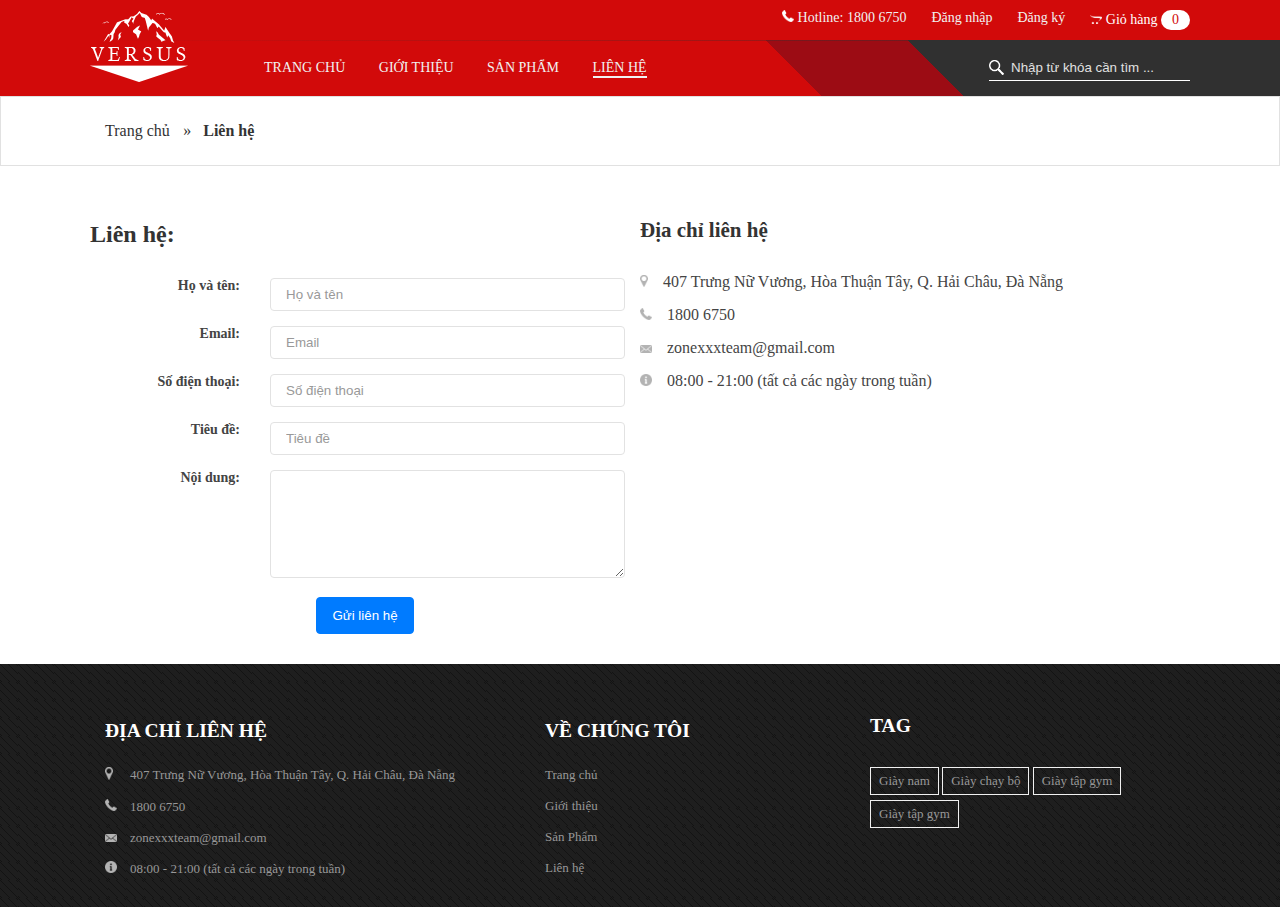
==== contact.html @ 8f89df51 "xong" ====
<!DOCTYPE html>
<html>
<head>
	<title>Tất Cả Sản Phẩm</title>
	<meta charset="utf-8">
	<link rel="stylesheet" type="text/css" href="style.css">
</head>
<body>
		<!-- header -->
	<header>
		<div class="container">
			<div class="row">
				<!-- logo -->
				<div class="left">
					<div class="logo">
						<figure>
							<a href="index.html">
								<img src="images/logo.png">
							</a>
						</figure>
					</div>
				</div>
				<!-- end logo -->
				<div class="right">
					<!-- top-bar -->
					<div class="top-bar">
						<ul class="wrap">
							<li class="item">
								<span class="icon">
									<img src="images/icon-phone.png" width="12px">
								</span>
								<span class="text">
									<a href="">Hotline: 1800 6750</a>
								</span>
							</li>
							<li class="item">
								<span class="text">
									<a href="">Đăng nhập</a>
								</span>
							</li>
							<li class="item">
								<span class="text">
									<a href="">Đăng ký</a>
								</span>
							</li>
							<li class="item wrap-cart">
								<span class="cart">
									<span class="icon">
										<img src="images/icon-cart.png" width="12px">
									</span>
									<span class="text">Giỏ hàng</span>
									<span class="quantity">0</span>
								</span>
								<div class="content-cart">
									<div class="content">
										Không có sản phẩm trong giỏ hàng
									</div>
								</div>
							</li>
						</ul>
					</div>
					<!-- main-bar -->
					<div class="main-bar">
						<div class="menu">
							<ul class="wrap-menu">
								<li class="item">
									<a href="index.html">Trang Chủ</a>
								</li>
								<li class="item">
									<a href="about.html">Giới Thiệu</a>
								</li>
								<li class="item">
									<a href="products.html">Sản Phẩm</a>
								</li>
								<li class="item active">
									<a href="contact.html">Liên hệ</a>
								</li>
							</ul>
						</div>
						<div class="search">
							<form class="form-search">
								<div class="wrap-group">
									<input type="text" name="" class="text-search" placeholder="Nhập từ khóa cần tìm ...">
								</div>
							</form>
						</div>
					</div>
					<!-- end main-bar -->

				</div>
				<!-- end top-bar -->
			

				</div>
			</div>
		</div>
	</header>
	<!-- end header -->

	<!-- bread-crumb -->
	<section id="bread-crumb">
		<div class="container">
			<ul>
				<li>
					<a href="index.html">Trang chủ</a>
				</li>
				<li>
					<a href="contact.html" class="active">Liên hệ</a>
				</li>
			</ul>
		</div>
	</section>
	<!-- end bread-crumb -->
	<div id="contact">
		<div class="container">
			<div class="row">
				<div class="left">
					<form action="" method="">
						<div class="title"><h2>Liên hệ:</h2></div>

						<div class="item">
							<div class="title-item">Họ và tên: </div>
							<div class="wrap-input">
								<input type="text" placeholder="Họ và tên">
							</div>
						</div>
						<div class="item">
							<div class="title-item">Email: </div>
							<div class="wrap-input">
								<input type="text" placeholder="Email">
							</div>
						</div>
						<div class="item">
							<div class="title-item">Số điện thoại: </div>
							<div class="wrap-input">
								<input type="text" placeholder="Số điện thoại">
							</div>
						</div>
						<div class="item">
							<div class="title-item">Tiêu đề: </div>
							<div class="wrap-input">
								<input type="text" placeholder="Tiêu đề">
							</div>
						</div>
						<div class="item">
							<div class="title-item">Nội dung: </div>
							<div class="wrap-input">
								<textarea value="Nội dung" rows="6"></textarea>
							</div>
						</div>
						<div class="btn">
							<button onclick="alert('Gửi thành công !!')">Gửi liên hệ</button>
						</div>
					</form>

				</div>
				<div class="right">
					<div class="title">
						<h2>Địa chỉ liên hệ</h2>
					</div>
					<!-- address -->
					<div class="address item">
						<span class="icon">
							<img src="images/icon-map.png" width="8">
						</span>
						<span class="text">
							407 Trưng Nữ Vương, Hòa Thuận Tây, Q. Hải Châu, Đà Nẵng
						</span>
					</div>

					<!-- phone -->
					<div class="phone item">
						<span class="icon">
							<img src="images/icon-phone-footer.png" width="12">
						</span>
						<span class="text">
							1800 6750
						</span>
					</div>

					<!-- for-us -->
					<div class="email item">
						<span class="icon">
							<img src="images/icon-email.png" width="12">
						</span>
						<span class="text">
							zonexxxteam@gmail.com
						</span>
					</div>
					<div class="item">
						<span class="icon">
							<img src="images/icon-circle-i.png" width="12">
						</span>
						<span class="text">
							08:00 - 21:00 (tất cả các ngày trong tuần)
						</span>
					</div>
				</div>
			</div>
		</div>
	</div>

	<!-- footer -->
	<footer>
		<div class="container">
			<div class="row">
				<!-- info -->
				<div class="info">
					<div class="title">
						<h2>Địa chỉ liên hệ</h2>
					</div>
					<!-- address -->
					<div class="address item">
						<span class="icon">
							<img src="images/icon-map.png" width="8">
						</span>
						<span class="text">
							407 Trưng Nữ Vương, Hòa Thuận Tây, Q. Hải Châu, Đà Nẵng
						</span>
					</div>

					<!-- phone -->
					<div class="phone item">
						<span class="icon">
							<img src="images/icon-phone-footer.png" width="12">
						</span>
						<span class="text">
							1800 6750
						</span>
					</div>

					<!-- for-us -->
					<div class="email item">
						<span class="icon">
							<img src="images/icon-email.png" width="12">
						</span>
						<span class="text">
							zonexxxteam@gmail.com
						</span>
					</div>
					<div class="item">
						<span class="icon">
							<img src="images/icon-circle-i.png" width="12">
						</span>
						<span class="text">
							08:00 - 21:00 (tất cả các ngày trong tuần)
						</span>
					</div>
				</div>
				<!-- end info -->

				<!-- for-us -->
				<div class="for-us">
					<div class="title">
						<h2>Về chúng tôi</h2>
					</div>

					<div class="item">
						<div class="text">
							<a href="">Trang chủ</a>
						</div>
					</div>

					<div class="item">
						<div class="text">
							<a href="">Giới thiệu</a>
						</div>
					</div>

					<div class="item">
						<div class="text">
							<a href="">Sản Phẩm</a>
						</div>
					</div>
					
					<div class="item">
						<div class="text">
							<a href="">Liên hệ</a>
						</div>
					</div>
				</div>
				<!-- end for-us -->
				
				<!-- tags -->
				<div class="tags">
					<div class="title">
						<h2>tag</h2>
					</div>
					<span class="item-tag"><a href="">Giày nam</a></span>
					<span class="item-tag"><a href="">Giày chạy bộ</a></span>
					<span class="item-tag"><a href="">Giày tập gym</a></span>
					<span class="item-tag"><a href="">Giày tập gym</a></span>
				</div>
				<!-- end tags -->
			</div>
		</div>
	</footer>
	<!-- end footer -->
</body>
</html>
---- style.css ----
.container {
    margin: 0 auto;
}
.row {
    display: flex;
}
figure {
    margin: 0;
}
/* giới hạn độ dài contaner cho khung nhìn */

@media (min-width: 1200px) {
    .container {
        max-width: 1100px;
    }
}
@media (min-width: 1300px) {
    .container {
        max-width: 1150px;
    }
}
@media (min-width: 1400px) {
    .container {
        max-width: 1200px;
    }
}
/* kết thúc giới hạn độ dài contaner cho khung nhìn */

figure {
    margin: 0;
}
body {
    overflow-x: hidden;
    margin: 0;
    font-family: "Times New Roman", Arial, Tahoma, sans-serif;
    -webkit-font-smoothing: antialiased;
    -moz-osx-font-smoothing: grayscale;
    font-size: 14px;
    color: #333333;
}
/* style header */

header {
    background: #d20a0a;
    color: #ffff;
}
header .left {
    display: table;
    height: 96px;
}
header .left .logo {
    display: table-cell;
    vertical-align: middle;
}
header .right {
    flex-grow: 1;
}
/* -style top-bar */

header .right .top-bar {}
header .right .top-bar ul.wrap {
    margin: 0;
    list-style-type: none;
    display: flex;
    justify-content: flex-end;
}
header .right .top-bar ul.wrap li.item {
    display: inline-block;
    cursor: pointer;
    padding: 10px 0;
}
header .right .top-bar ul.wrap li.item:not(:last-child) {
    margin-right: 25px;
}
header .right .top-bar ul.wrap li.item a {
    color: #f1f1f1;
    text-decoration: none;
}
header .right .top-bar ul.wrap li.item .text:hover {
    text-decoration: underline;
}
header .right .top-bar ul.wrap .wrap-cart {
    position: relative;
    display: inline-block;
}
header .right .top-bar ul.wrap .wrap-cart:hover div.content-cart {
    visibility: visible;
    cursor: auto;
}
header .right .top-bar ul.wrap li.item span.cart span.quantity {
    background: white;
    text-align: center;
    display: inline-block;
    width: 15px;
    color: #d20a0a;
    padding: 2px 7px;
    border-radius: 10px;
}
header .right .top-bar ul.wrap li.item div.content-cart {
    z-index: 9;
    position: absolute;
    width: 300px;
    top: 100%;
    right: 0;
    background: white;
    color: #555555;
    padding: 20px 15px;
    visibility: hidden;
}
/* -end style top-bar*/

/* -style main-bar */

header .right .main-bar {
    display: flex;
    position: relative;
    background: linear-gradient(45deg, transparent calc(100% - 300px), #9c0c14 calc(100% - 300px), #9c0c14 calc(100% - 200px), #303030 calc(100% - 200px));
}
header .right .main-bar::before {
    content: "";
    position: absolute;
    left: -10%;
    top: 0;
    right: 0;
    height: 1px;
    z-index: 1;
    background-image: -webkit-gradient(radial, left top, 10, 90% 0%, 150, from(transparent), to(#303030));
    background-image: -webkit-radial-gradient(left top, 2000px 2000px, transparent, #303030);
}
/* --style menu*/

header .right .main-bar .menu {
    padding: 20px;
}
header .right .main-bar .menu ul.wrap-menu {
    margin: 0;
    list-style-type: none;
}
header .right .main-bar .menu ul.wrap-menu li.item {
    display: inline-block;
    padding: 0 15px;
}
header .right .main-bar .menu ul.wrap-menu li.item>a {
    color: #f1f1f1;
    text-decoration: none;
    text-transform: uppercase;
    position: relative;
    padding: 0 0 3px;
}
header .right .main-bar .menu ul.wrap-menu li.item:hover a::after {
    transform: scale(1);
}
header .right .main-bar .menu ul.wrap-menu li.item>a::after {
    transition: all .25s;
    position: absolute;
    bottom: 0;
    left: 0;
    right: 0;
    content: '';
    background: #f1f1f1;
    height: 2px;
    transform: scale(0);
}
header .right .main-bar .menu ul.wrap-menu li.active>a::after {
    transform: scale(1);
}
/* -- end style menu */

/* -- style search */

header .right .main-bar .search {
    flex-grow: 1;
    text-align: right;
    line-height: 56px;
}
header .right .main-bar .search::after {
    content: "";
    background: #303030;
    position: absolute;
    top: 0;
    bottom: 0;
    left: 100%;
    width: 1000px;
}
header .right .main-bar .search .form-search {
    vertical-align: middle;
}
header .right .main-bar .search .form-search input[type="text"] {
    background: none;
    border: none;
    color: #e1e1e1;
}
header .right .main-bar .search .form-search input[type="text"]:focus {
    outline: 0
}
header .right .main-bar .search .form-search input[type="text"]::placeholder {
    color: #e1e1e1;
}
header .right .main-bar .search .form-search .wrap-group {
    display: inline-block;
    border-bottom: 1px solid #fff;
    line-height: 25px;
    padding-left: 20px;
    position: relative;
}
header .right .main-bar .search .form-search .wrap-group::before {
    background-image: url('images/icon-search.png');
    background-repeat: no-repeat;
    background-size: 15px 15px;
    display: inline-block;
    width: 20px;
    height: 20px;
    content: "";
    position: absolute;
    top: 5px;
    left: 0;
}
/* -- end style search */

/* -end style main-bar*/

/* end style header*/

/* style slider */

#slider::after {
    display: table;
    content: '';
    clear: both;
}
#slider .wrap-slider .wrap-img {
    width: 50000px;
    position: relative;
    animation: 10s slider infinite;
    left: 0;
}
@keyframes slider {
    0% {
        left: 0;
    }
    35% {
        left: 0;
    }
    40% {
        left: -100vw;
    }
    65% {
        left: -100vw;
    }
    70% {
        left: -200vw;
    }
    95% {
        left: -200vw;
    }
    100% {
        left: -200vw;
    }
}
#slider .wrap-slider .wrap-img figure.item {
    float: left;
    position: relative;
    overflow: hidden;
}
#slider .wrap-slider .wrap-img figure.item:hover:before {
    left: 110%;
}
#slider .wrap-slider .wrap-img>figure.item::before {
    position: absolute;
    top: 0;
    left: -90%;
    z-index: 2;
    display: block;
    content: '';
    width: 50%;
    height: 100%;
    background: linear-gradient(to right, rgba(255, 255, 255, 0) 0%, rgba(255, 255, 255, 0.3) 100%);
    transform: skewX(-25deg);
    transition: all .5s;
}
#slider .wrap-slider .wrap-img>figure.item>img {
    width: 100vw;
    height: 100vh;
}
/* end style slider */

/* style products */

#products .title {
    width: 100%;
}
#products .title>h1 {
    text-align: center;
    text-transform: uppercase;
    font-size: 30px;
}
#products .row {
    flex-wrap: wrap;
}
#products .wrap-products .item {
    width: 25%;
    padding: 15px;
    box-sizing: border-box;
    border: 1px solid transparent;
    margin-top: 15px;
    margin-bottom: 15px;
    transition: all .8s;
}
#products .wrap-products .item .wrap-img {
    position: relative;
}
#products .wrap-products .item .wrap-img .btn-see-detail {}
#products .wrap-products .item .wrap-img .btn-see-detail>a {
    position: absolute;
    top: 40%;
    left: 15%;
    right: 15%;
    padding: 15px;
    text-align: center;
    transform: translateY(-50%);
    transform: scaleX(0);
    display: block;
    background: white;
    border-radius: 4px;
    border: 1px solid #d20a0a;
    text-decoration: none;
    color: #666666;
    transition: all .5s;
    box-sizing: border-box;
    font-weight: 700;
}
#products .wrap-products .item:hover {
    border: 1px solid #e1e1e1;
    box-shadow: 0 5px 6px grey;
}
#products .wrap-products .item:hover .wrap-img .btn-see-detail>a {
    transform: scaleX(1);
}
#products .wrap-products .item:hover .info .name a {
    color: #d20a0a;
}
#products .wrap-products .item:hover .info .price .special-price {
    color: #9c0c14;
}
#products .wrap-products .item:hover .wrap-img figure img {
    opacity: .7;
}
#products .wrap-products .item .wrap-img .btn-see-detail>a:hover {
    background: #d20a0a;
    color: #fff;
}
#products .wrap-products .item .info {
    margin-top: 20px;
}
#products .wrap-products .item .info .name>a {
    text-decoration: none;
    text-transform: capitalize;
    font-size: 20px;
    color: #333333;
    font-weight: 700;
    margin-top: 15px;
}
#products .wrap-products .item .wrap-img .text-sale {
    background: #d20a0a;
    position: absolute;
    right: 10px;
    top: 10px;
    padding: 17px 7px;
    color: white;
    font-weight: bold;
    text-transform: uppercase;
    border-radius: 50%;
}
#products .wrap-products .item .info .price {
    margin-top: 15px;
}
#products .wrap-products .item .info .price .special-price {
    color: #d20a0a;
    font-weight: 700;
    font-size: 16px;
}
#products .wrap-products .item .info .price .old-price {
    text-decoration: line-through;
    font-size: 13px;
    margin-left: 5px;
}
/* end style products */

/* footer */

footer {
    background-image: url(images/footer_bg.png);
    color: #f1f1f1;
    padding: 25px 0 0;
    font-size: 13px;
}
footer .row .title {
    text-transform: uppercase;
    color: #fff;
    margin-bottom: 25px;
}
footer .row .info {
    color: #989898;
    width: 40%;
    padding: 15px;
    box-sizing: border-box;
}
footer .row .info .item {
    margin: 15px 0;
    display: flex;
}
footer .row .info .item .icon {
    flex-basis: 25px;
}
footer .row .for-us {
    width: 30%;
    padding: 15px;
    box-sizing: border-box;
    color: #989898;
}
footer .row .for-us .item {
    margin: 15px 0;
}
footer .row .for-us .item div.text>a {
    text-decoration: none;
    color: #989898;
    transition: all .9s;
    box-sizing: border-box;
}
footer .row .for-us .item div.text>a:hover {
    color: #d20a0a;
    padding-left: 15px;
}
footer .row .tags {
    width: 30%;
    padding: 10px;
    box-sizing: border-box;
}
footer .row .tags span.item-tag a {
    padding: 5px 8px;
    border: 1px solid #f1f1f1;
    text-decoration: none;
    color: #989898;
    transition: all .9s;
    display: inline-block;
    margin-top: 5px;
}
footer .row .tags span.item-tag a:hover {
    border-color: #d20a0a;
    color: #fff;
}
/* end footer */

/*============= style page about.html =============*/

/* style bread-crumb */

#bread-crumb {
    border: 1px solid #e1e1e1;
    margin-bottom: 35px;
}
#bread-crumb ul {
    margin: 0;
    list-style-type: none;
    padding: 0;
}
#bread-crumb ul>li {
    display: inline-block;
}
#bread-crumb ul>li>a {
    font-size: 16px;
    text-decoration: none;
    color: #333333;
    padding: 25px 15px;
    display: inline-block;
    transition: all .5s;
}
#bread-crumb ul>li>a:hover {
    color: #d20a0a;
}
#bread-crumb ul>li>a.active {
    font-weight: 700;
    position: relative;
}
#bread-crumb ul>li>a.active:before {
    content: "\00bb";
    position: absolute;
    left: -5px;
    font-weight: normal;
}
/* end style bread-crumb */

/* style content-about*/

#content-about .title {
    font-size: 20px;
    text-transform: uppercase;
}
#content-about .container>div.text {
    margin-top: 50px;
}
#content-about div.text>p {
    color: #555555;
}
/* end style content-about*/

/* style custommer-reviews */

#content-about #custommer-reviews {
    margin-top: 50px;
    background: #f1f1f1;
    padding: 50px 0;
}
#content-about #custommer-reviews .title h2 {
    text-align: center;
}
#content-about #custommer-reviews .item {
    width: 50%;
    box-sizing: border-box;
    padding: 15px;
    color: #f1f1f1;
    font-size: 16px;
    min-height: 400px;
}
#content-about #custommer-reviews .item .content {
    background-image: url(images/feedback_bg.png);
    min-height: 230px;
    position: relative;
}
#content-about #custommer-reviews .row {
    flex-wrap: wrap;
}
#content-about #custommer-reviews .item .content>p {
    padding: 50px 60px 50px 120px;
    line-height: 25px;
    position: relative;
    word-spacing: 2px;
}
#content-about #custommer-reviews .item .content>p:before {
    content: "";
    position: absolute;
    background: url(images/quote.png);
    background-size: contain;
    background-position: center;
    background-repeat: no-repeat;
    width: 62px;
    height: 44px;
    top: 30px;
    left: 36px;
}
#content-about #custommer-reviews .item .content .image {
    position: absolute;
    top: 80%;
    right: 0;
}
#content-about #custommer-reviews .item .content .image .name {
    color: #444444;
    font-weight: 700;
    text-transform: uppercase;
    font-size: 14px;
}
#content-about #custommer-reviews .item .content .image figure {
    text-align: center;
}
#content-about #custommer-reviews .item .content .image .desc {
    color: #d20a0a;
}
/* end style custommer-reviews */

/*============= end style page about.html =========*/

/*============= style page product.html =========*/

#content-products {
    margin-top: 25px;
    margin-bottom: 25px;
}
#content-products .side-bar {
    width: 25%;
    
}
#content-products .side-bar .wrap{
	padding: 0 15px;
    box-sizing: border-box;
    border: 1px solid #e1e1e1;
    margin-bottom: 15px;
}
#content-products .side-bar .title {
    text-transform: uppercase;
    font-size: 17px;
}
#content-products .side-bar .menus ul {
    padding: 0;
    list-style-type: none;
    padding-left: 15px;
}
#content-products .side-bar .menus .item>a {
    text-decoration: none;
    color: #444444;
    transition: all .5s;
    line-height: 30px;
    word-spacing: 1px;
    font-size: 15px;
}
#content-products .side-bar .menus .item>a:hover {
    color: #d20a0a;
}
#content-products .side-bar .menus .item>a:before {
    content: "• ";
    color: #d20a0a;
    margin-right: 5px;
}
#content-products .wrap-products {
    width: 75%;
    padding: 0 15px;
    box-sizing: border-box;
}
#content-products .wrap-products .title h1 {
    margin: 0;
    font-size: 30px;
    text-transform: uppercase;
}
#content-products .wrap-products .wrap{
	background: #f5f5f5;
	margin: 20px 0;
	padding: 5px;
}
/* style pagination */
#content-products .wrap-products .pagination {
    display: flex;
    justify-content: flex-end;
    

    width: 50%;
    box-sizing: border-box;
}
#content-products .wrap-products .pagination ul {
    padding: 0;
    list-style-type: none;
}
#content-products .wrap-products .pagination ul li.item {
    display: inline-block;
}
#content-products .wrap-products .pagination ul li.item > a {
    text-decoration: none;
    color: #444444;
    padding: 8px 20px;
    border: 1px solid #e1e1e1;
    transition: all .5s;
}
#content-products .wrap-products .pagination ul li.active > a {
    background: #d20a0a;
    color: white;
    border-color: #d20a0a;
}
#content-products .wrap-products .pagination ul li.item > a:hover {
    background: #d20a0a;
    color: white;
    border-color: #d20a0a;
}
/* end style pagination */

/* style sort*/
#content-products .wrap-products .sort{
	width: 50%;
	box-sizing: border-box;
	align-items: center;
	display: flex;
}
#content-products .wrap-products .sort > select{
	padding: 5px 10px;
}
/* end style sort*/

/* style product */
#content-products .wrap-products .products{
	flex-wrap: wrap;
}
#content-products .wrap-products .products .item {
    width: 33.3333333%;
    padding: 15px;
    box-sizing: border-box;
    border: 1px solid transparent;
    margin-top: 15px;
    margin-bottom: 15px;
}
#content-products .wrap-products .products .item .wrap-img {
    position: relative;
}
#content-products .wrap-products .products .item .wrap-img .btn-see-detail {}
#content-products .wrap-products .products .item .wrap-img .btn-see-detail>a {
    position: absolute;
    top: 40%;
    left: 15%;
    right: 15%;
    padding: 15px;
    text-align: center;
    transform: translateY(-50%);
    transform: scaleX(0);
    display: block;
    background: white;
    border-radius: 4px;
    border: 1px solid #d20a0a;
    text-decoration: none;
    color: #666666;
    transition: all .5s;
    box-sizing: border-box;
    font-weight: 700;
}
#content-products .wrap-products .products .item:hover {
    border: 1px solid #e1e1e1;
}
#content-products .wrap-products .products .item:hover .wrap-img .btn-see-detail>a {
    transform: scaleX(1);
}
#content-products .wrap-products .products .item:hover .info .name a {
    color: #d20a0a;
}
#content-products .wrap-products .products .item:hover .info .price .special-price {
    color: #9c0c14;
}
#content-products .wrap-products .products .item:hover .wrap-img figure img {
    opacity: .7;
}
#content-products .wrap-products .products .item .wrap-img .btn-see-detail>a:hover {
    background: #d20a0a;
    color: #fff;
}
#content-products .wrap-products .products .item .info {
    margin-top: 20px;
}
#content-products .wrap-products .products .item .info .name>a {
    text-decoration: none;
    text-transform: capitalize;
    font-size: 20px;
    color: #333333;
    font-weight: 700;
    margin-top: 15px;
}
#content-products .wrap-products .products .item .wrap-img .text-sale {
    background: #d20a0a;
    position: absolute;
    right: 10px;
    top: 10px;
    padding: 17px 7px;
    color: white;
    font-weight: bold;
    text-transform: uppercase;
    border-radius: 50%;
}
#content-products .wrap-products .products .item .info .price {
    margin-top: 15px;
}
#content-products .wrap-products .products .item .info .price .special-price {
    color: #d20a0a;
    font-weight: 700;
    font-size: 16px;
}
#content-products .wrap-products .products .item .info .price .old-price {
    text-decoration: line-through;
    font-size: 13px;
    margin-left: 5px;
}
/* end style product */

/*============= end style page product.html =========*/




/*============= style page product-detail.html =========*/    
#product-detail .describe{
	margin-bottom: 50px;
}
#product-detail .describe .left{
	width: 40%;
	box-sizing: border-box;
	padding: 0 15px;
}
#product-detail .describe .left .wrap-img-main figure{
    position: relative;
}
#product-detail .describe .left .wrap-img-main figure #overlay{
    border: 3px solid #666666;
    width: 380px;
    height: 380px;
    display: none;
    background-color: #fff;
    background-image: url('images/product1.jpg');
    background-repeat: no-repeat;
    position: fixed;
    left: 101%;
    top: 0;
    position: absolute;
}
#product-detail .describe .left .gallery-img{

}
#product-detail .describe .left .gallery-img .wrap ul{
	list-style-type: none;
	padding: 0;
}
#product-detail .describe .left .gallery-img .wrap ul li.item{
	display: inline-block;
	padding: 2px;
	border: 1px solid #e1e1e1;
	text-align: center;
	line-height: 70px;
	margin-right: 10px;
	cursor: pointer;
}
#product-detail .describe .left .gallery-img .wrap ul li.active{
    border-color: #d20a0a;
}
#product-detail .describe .left .gallery-img .wrap ul li.item img{
	vertical-align: middle;
}
#product-detail .describe .right{
	width: 60%;
	box-sizing: border-box;
	padding: 0 15px;
} 
#product-detail .describe .right .hr{
	height: 1px;
	display: block;
	background: #e1e1e1;
	margin-top: 20px;
}
#product-detail .describe .right .info{

}
#product-detail .describe .right .info .name h2{
	font-size: 30px;
	margin: 0;
}
#product-detail .describe .right .info .price-sale{
	margin-top: 20px;
}
#product-detail .describe .right .info .price-sale .price{
	color: #d20a0a;
	font-size: 26px;
}
#product-detail .describe .right .info .price-sale .price-old{
	text-decoration: line-through;
	font-size: 18px;
}
#product-detail .describe .right .info .wrap{
	display: flex;
	flex-wrap: wrap;
	margin-top: 20px;
	font-size: 16px;
}
#product-detail .describe .right .info .wrap > .item{
	width: 50%;
	display: inline-block;
	box-sizing: border-box;
}
#product-detail .describe .right .info .describe-info{
	margin-top: 20px;
}
#product-detail .describe .right .info .describe-info .title{
	font-weight: 700;
	font-size: 18px;
}
#product-detail .describe .right .info .describe-info .text{
	margin-top: 15px;
}
#product-detail .describe .right .info .describe-info .text .item{
	margin-left: 18px;
	list-style-type: disc;   
	display: list-item;
	margin-bottom: 8px;
	word-spacing: 2px;
	font-size: 16px;
	color: #444444;
}
#product-detail .describe .right .info .size .title{
	font-weight: 700;
	font-size: 18px;
}
#product-detail .describe .right .info .size  .wrap-item ul{
	list-style-type: none;
	padding: 0;
}
#product-detail .describe .right .info .size  .wrap-item ul li.item{
	display: inline-block;
	padding: 7px;
	color: #555555;
	transition: all .5s;
	border: 1px solid #e1e1e1;
	cursor: pointer;
}
#product-detail .describe .right .info .size  .wrap-item ul li.active{
	background: #d20a0a;
	color: white;
}
#product-detail .describe .right .info .size  .wrap-item ul li.item:hover{
	border-color: #d20a0a;
}
#product-detail .describe .right .info .quantity{
	margin-top: 20px;
}
#product-detail .describe .right .info .quantity .title{
	font-weight: 700;
	font-size: 18px;
}
#product-detail .describe .right .info .quantity .btn > input{
	padding: 5px;
	border-radius: 4px;
	outline: 0;
	border: 1px solid #e1e1e1;
	width: 150px;
	display: inline-block;
	margin-left: 15px;
}
#product-detail .describe .right .info .wrap-btn-buy{
	margin-top: 20px;
}
#product-detail .describe .right .info .wrap-btn-buy .btn-buy > a{
	text-decoration: none;
	padding: 20px 40px;
	background: #d20a0a;
	color: white;
	font-size: 24px;
	font-weight: bold;
	display: inline-block;
	text-transform: uppercase;
	transition: all .5s;
	border-radius: 4px;
}
#product-detail .describe .right .info .wrap-btn-buy .btn-buy > a:hover{
	background: #9c0c14;
}
#product-detail .describe .right .info .tags{
	margin-top: 15px;
}
#product-detail .describe .right .info .tags .title{
	font-weight: 700;
	font-size: 18px;
	margin-bottom: 15px;
}
#product-detail .describe .right .info .tags span.item a{
	padding: 8px;
	border: 1px solid #e1e1e1;
	padding-right: 5px;
	text-decoration: none;
	color: #555555;
	transition: all .5s;
}
#product-detail .describe .right .info .tags span.item a:hover{
	border-color: #d20a0a;
}
#product-detail .describe-detail .title h3{
	font-size: 24px;
	color: #444444;
}
#product-detail .describe-detail{
	line-height: 24px;
	margin-bottom: 30px;
	word-spacing: 2px;
	font-size: 15px;
}
#product-detail .describe-detail .name{
	color: #d20a0a;
	font-weight: bold;
	margin-bottom: 15px;
}
#product-detail .describe-detail figure{
	margin: 15px 0 30px;
	text-align: center;
}

/*============= end style page product-detail.html =========*/




/*=============== style page contact.html ===========*/
#contact{
    margin-bottom: 30px
}
#contact .left, #contact .right{
    width: 50%;
    box-sizing: border-box;
}
#contact .left .title{
    font-size: 16px;
    font-weight: 700;
    margin-bottom: 30px;
}
#contact .left .item{
    margin-bottom: 15px;
    display: flex;
}
#contact .left .item .title-item{
    width: 30%;
    box-sizing: border-box;
    text-align: right;
    font-weight: 700;
    color: #444444;
    padding: 0 15px;
}
#contact .left .item .wrap-input{
    width: 70%;
    box-sizing: border-box;
     padding: 0 15px;
}
#contact .left .item .wrap-input input, #contact .left .item .wrap-input textarea{
    padding: 8px 15px;
    border-radius: 4px;
    border: #e2e2e2 1px solid;
    width: 100%;
    box-sizing: border-box;
}
#contact .left .item .wrap-input input:hover,
#contact .left .item .wrap-input input:focus,
#contact .left .item .wrap-input textarea:focus,
#contact .left .item .wrap-input textarea:hover{
    border-color: #6fc4ff;
    box-shadow: 0 0 10px #6fc4ff;
    outline: 0;
}
#contact .left .item .wrap-input input::placeholder{
    color: #999999;
}
#contact .left .btn{
    text-align: center;
}
#contact .left .btn button{
    padding: 10px 15px;
    background: #007bff;
    border: 1px solid #007bff;
    color: #fff;
    outline: 0;
    border-radius: 4px;
    cursor: pointer;
    transition: all .5s;
}
#contact .left .btn button:hover{
    background: #0037ffd4;
    border-color: #0037ffd4;
    box-shadow: 0 0 10px #007bff;
}

#contact .right .title{
    margin-bottom: 30px;
}
#contact .right .item{
    margin: 15px 0;
    display: flex;
    color: #444444;
    font-size: 16px;
}
#contact .right .item .icon{
    margin-right: 15px;
}

/*============= end style page contact.html =========*/
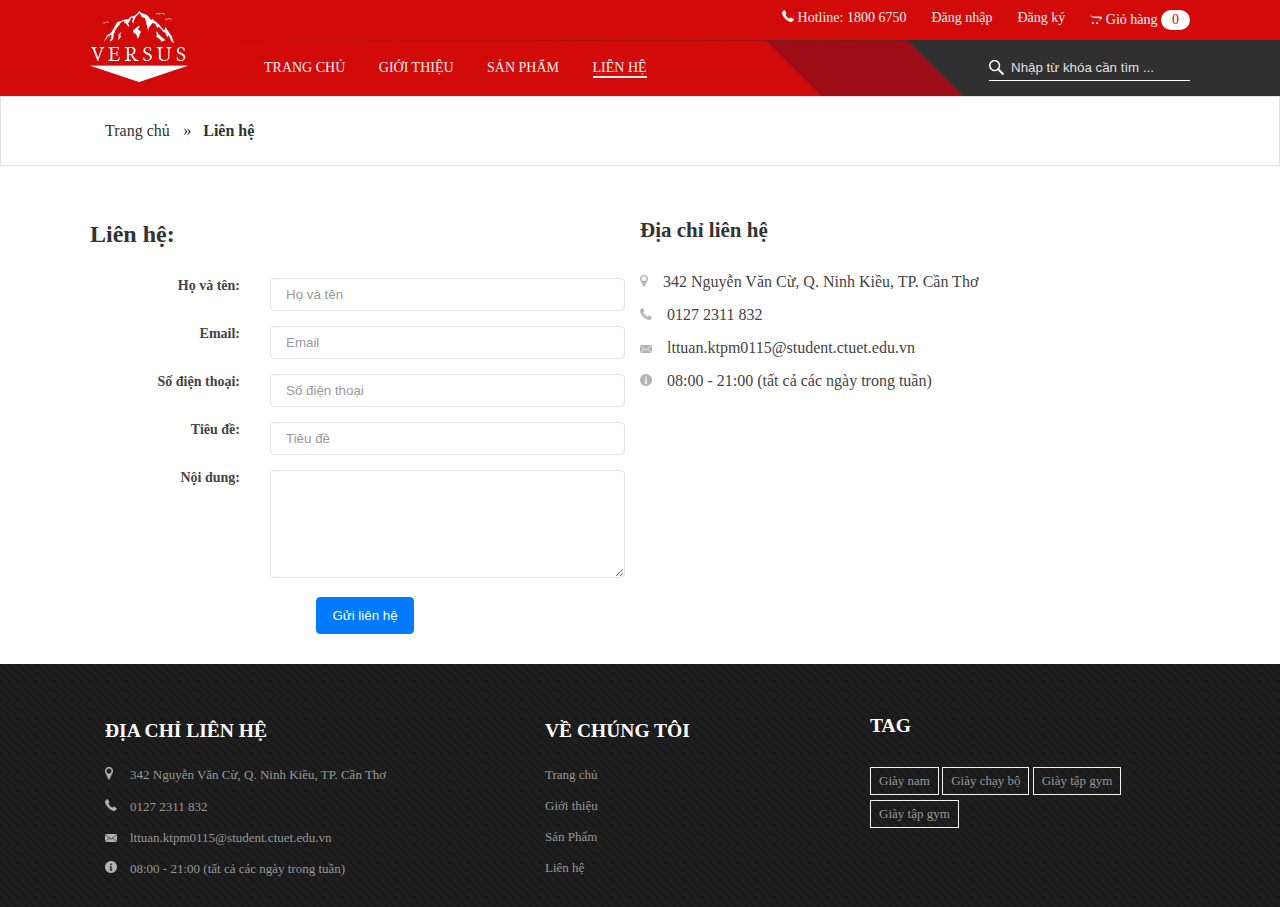
==== commit 471dcf10: "xong" ====
--- a/contact.html
+++ b/contact.html
@@ -164,7 +164,7 @@
 							<img src="images/icon-map.png" width="8">
 						</span>
 						<span class="text">
-							407 Trưng Nữ Vương, Hòa Thuận Tây, Q. Hải Châu, Đà Nẵng
+							342 Nguyễn Văn Cừ, Q. Ninh Kiều, TP. Cần Thơ
 						</span>
 					</div>
 
@@ -174,7 +174,7 @@
 							<img src="images/icon-phone-footer.png" width="12">
 						</span>
 						<span class="text">
-							1800 6750
+							0127 2311 832
 						</span>
 					</div>
 
@@ -184,7 +184,7 @@
 							<img src="images/icon-email.png" width="12">
 						</span>
 						<span class="text">
-							zonexxxteam@gmail.com
+							lttuan.ktpm0115@student.ctuet.edu.vn
 						</span>
 					</div>
 					<div class="item">
@@ -215,7 +215,7 @@
 							<img src="images/icon-map.png" width="8">
 						</span>
 						<span class="text">
-							407 Trưng Nữ Vương, Hòa Thuận Tây, Q. Hải Châu, Đà Nẵng
+							342 Nguyễn Văn Cừ, Q. Ninh Kiều, TP. Cần Thơ
 						</span>
 					</div>
 
@@ -225,7 +225,7 @@
 							<img src="images/icon-phone-footer.png" width="12">
 						</span>
 						<span class="text">
-							1800 6750
+							0127 2311 832
 						</span>
 					</div>
 
@@ -235,7 +235,7 @@
 							<img src="images/icon-email.png" width="12">
 						</span>
 						<span class="text">
-							zonexxxteam@gmail.com
+							lttuan.ktpm0115@student.ctuet.edu.vn
 						</span>
 					</div>
 					<div class="item">
@@ -257,25 +257,25 @@
 
 					<div class="item">
 						<div class="text">
-							<a href="">Trang chủ</a>
+							<a href="index.html">Trang chủ</a>
 						</div>
 					</div>
 
 					<div class="item">
 						<div class="text">
-							<a href="">Giới thiệu</a>
+							<a href="about.html">Giới thiệu</a>
 						</div>
 					</div>
 
 					<div class="item">
 						<div class="text">
-							<a href="">Sản Phẩm</a>
+							<a href="products.html">Sản Phẩm</a>
 						</div>
 					</div>
 					
 					<div class="item">
 						<div class="text">
-							<a href="">Liên hệ</a>
+							<a href="contact.html">Liên hệ</a>
 						</div>
 					</div>
 				</div>
--- a/style.css
+++ b/style.css
@@ -56,8 +56,6 @@
     flex-grow: 1;
 }
 /* -style top-bar */
-
-header .right .top-bar {}
 header .right .top-bar ul.wrap {
     margin: 0;
     list-style-type: none;
@@ -975,7 +973,7 @@
 
 
 
-/*=============== style page contact.html ===========*/
+/*=============== style page contact.html and order.html ===========*/
 #contact{
     margin-bottom: 30px
 }
